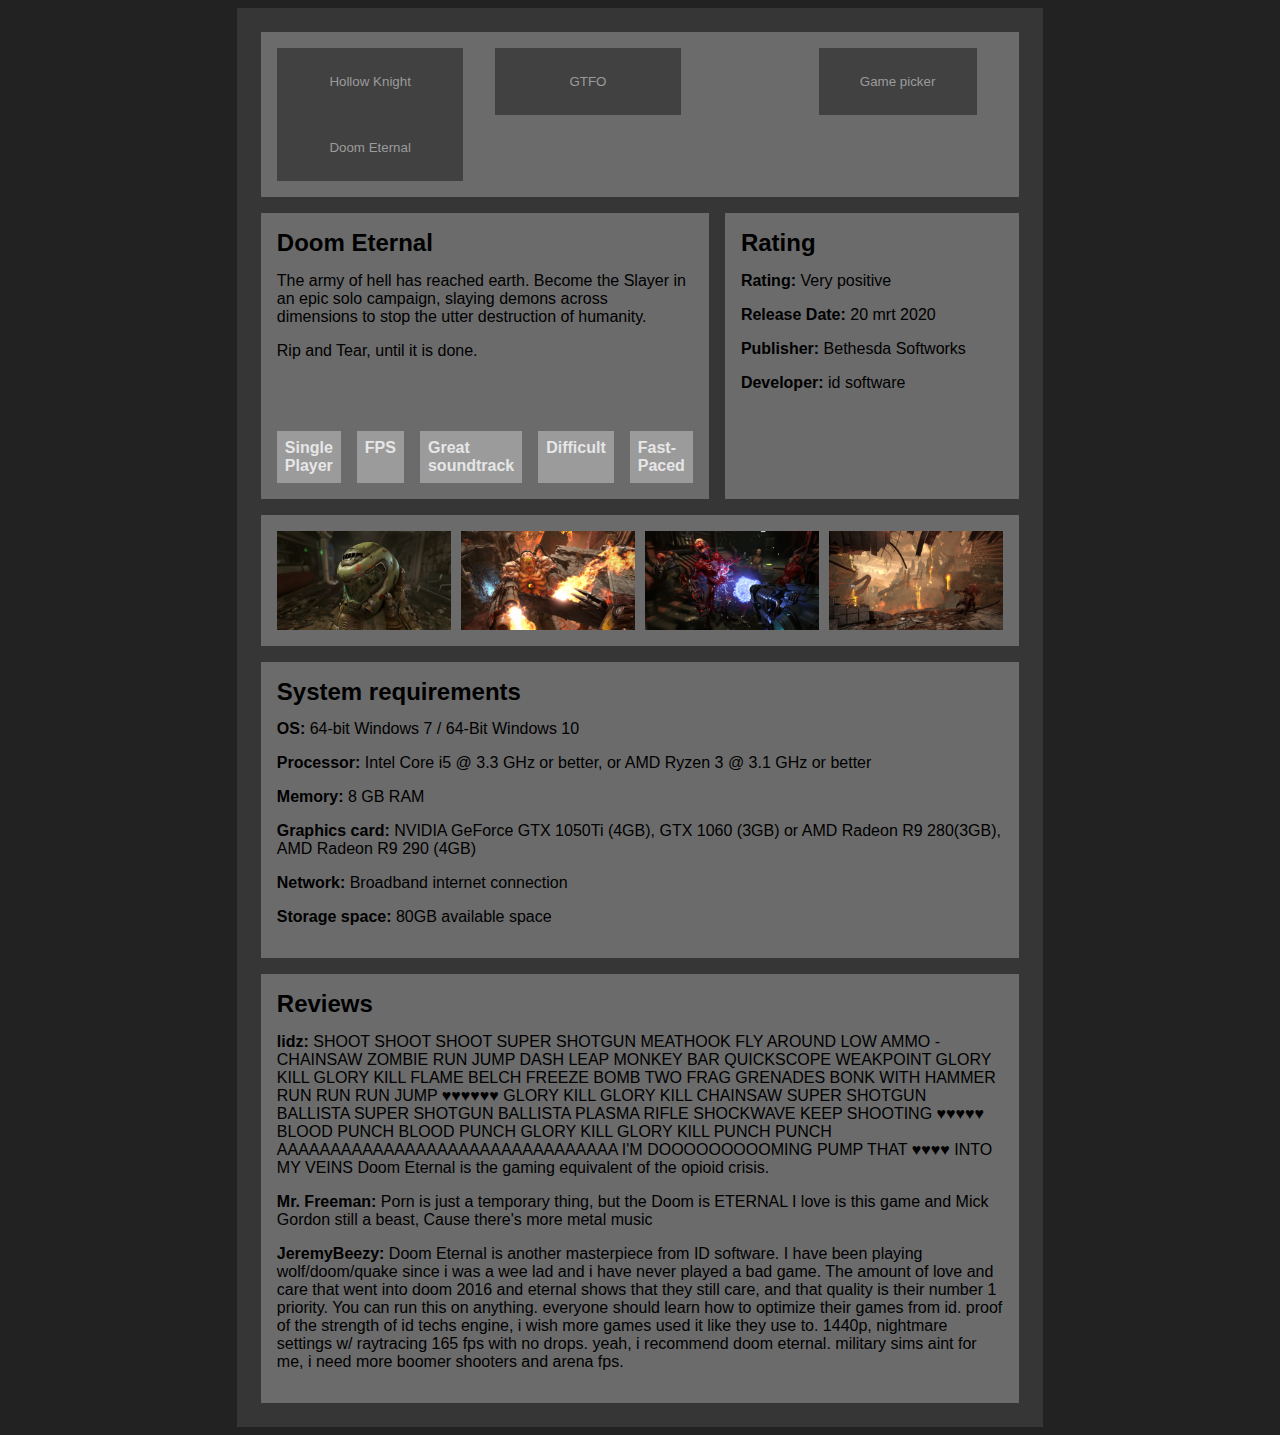
==== Doom.html @ 242e45b8 "game catalog af" ====
<!DOCTYPE html>
<html lang="en">
    <head>
        <meta charset="UTF-8">
        <title>Gamecatalog</title>
        <link rel="stylesheet" href="style.css">
    </head>
    <body>
        <main>
            <header>
                <div class="buttons">
                    <button onclick="window.location.replace('HollowKnight.html')">Hollow Knight</button>
                    <button onclick="window.location.replace('GTFO.html')">GTFO</button>
                    <button onclick="window.location.replace('Doom.html')">Doom Eternal</button>
                </div>
                <button id="gamePicker">Game picker</button>
            </header>
            <section id="info">
                <div id="beschrijving"> 	
                    <h2>Doom Eternal</h2>
                    <p>The army of hell has reached earth. Become the Slayer in an epic solo campaign, slaying demons across dimensions to stop the utter destruction of humanity.</p>
                    <p>Rip and Tear, until it is done.</p>
                    <div id="tags">
                        <p class="tag"><strong>Single Player</strong></p>
                        <p class="tag"><strong>FPS</strong></p>
                        <p class="tag"><strong>Great soundtrack</strong></p>
                        <p class="tag"><strong>Difficult</strong></p>
                        <p class="tag"><strong>Fast-Paced</strong></p>
                    </div>
                </div>
                <div id="rating">
                    <h2>Rating</h2>
                    <p><strong>Rating:</strong> Very positive</p>
                    <p><strong>Release Date:</strong> 20 mrt 2020</p>
                    <p><strong>Publisher:</strong> Bethesda Softworks</p>
                    <p><strong>Developer:</strong> id software</p>
                </div> 
            </section>                   
            <div id="screenshot">
                <img src="Doom_screenshots/helmet.jpg" alt="colloseum">
                <img src="Doom_screenshots/bigGuy.jpg" alt="godsAndNightmares">
                <img src="Doom_screenshots/plasmaGun.jpg" alt="greenpath">
                <img src="Doom_screenshots/hellWorld.jpg" alt="relicSeeker">
            </div>
            <div id="systemReq">
                <h2>System requirements</h2>
                <p><strong>OS:</strong> 64-bit Windows 7 / 64-Bit Windows 10</p>
                <p><strong>Processor:</strong> Intel Core i5 @ 3.3 GHz or better, or AMD Ryzen 3 @ 3.1 GHz or better</p>
                <p><strong>Memory:</strong> 8 GB RAM</p>
                <p><strong>Graphics card:</strong> NVIDIA GeForce GTX 1050Ti (4GB), GTX 1060 (3GB) or AMD Radeon R9 280(3GB), AMD Radeon R9 290 (4GB)</p>
                <p><strong>Network:</strong> Broadband internet connection</p>
                <p><strong>Storage space:</strong> 80GB available space</p>
            </div>
            <footer>
                <h2>Reviews</h2>
                <p><strong>lidz:</strong> SHOOT SHOOT SHOOT
                    SUPER SHOTGUN MEATHOOK FLY AROUND
                    LOW AMMO - CHAINSAW ZOMBIE
                    RUN JUMP DASH LEAP MONKEY BAR
                    QUICKSCOPE WEAKPOINT
                    GLORY KILL GLORY KILL
                    FLAME BELCH FREEZE BOMB TWO FRAG GRENADES BONK WITH HAMMER
                    RUN RUN RUN JUMP ♥♥♥♥♥♥
                    GLORY KILL GLORY KILL CHAINSAW
                    SUPER SHOTGUN BALLISTA SUPER SHOTGUN BALLISTA
                    PLASMA RIFLE SHOCKWAVE KEEP SHOOTING ♥♥♥♥♥
                    BLOOD PUNCH BLOOD PUNCH GLORY KILL GLORY KILL PUNCH PUNCH
                    AAAAAAAAAAAAAAAAAAAAAAAAAAAAAAAA I'M DOOOOOOOOOMING PUMP THAT ♥♥♥♥ INTO MY VEINS
                    
                    Doom Eternal is the gaming equivalent of the opioid crisis.</p>
                <p><strong>Mr. Freeman:</strong> Porn is just a temporary thing, but the Doom is ETERNAL
                    I love is this game and Mick Gordon still a beast,
                    Cause there's more metal music</p>
                <p><strong>JeremyBeezy:</strong> Doom Eternal is another masterpiece from ID software. I have been playing wolf/doom/quake since i was a wee lad and i have never played a bad game. The amount of love and care that went into doom 2016 and eternal shows that they still care, and that quality is their number 1 priority. You can run this on anything. everyone should learn how to optimize their games from id. proof of the strength of id techs engine, i wish more games used it like they use to. 1440p, nightmare settings w/ raytracing 165 fps with no drops. yeah, i recommend doom eternal. military sims aint for me, i need more boomer shooters and arena fps.</p>
            </footer>
        </main>
    </body>
</html>
---- style.css ----
body{
    background-color: rgb(34, 34, 34);
}

main{
    display: flex;
    padding: 1.5em;
    width: 60%;
    margin: auto;
    font-family: sans-serif ;
    background-color: rgb(54, 54, 54);
    flex-direction: column;
    row-gap: 1em;
}

header{
    display: flex;
    justify-content: space-between;
}

#info{
    display: flex;
    column-gap: 1em;
}

#beschrijving, #rating, #screenshot, #systemReq, footer, header{
    background-color: rgb(107, 107, 107);
    padding: 1em;
}

#beschrijving{
    flex: 3;
}

#rating{
    flex: 2;
}

#tags{
    display: flex;
    column-gap: 1em;
}

.tag{
    float: left;
    margin: 3.4rem 0 0;
    background-color: rgb(155, 155, 155);
    width: fit-content;
    padding: 0.5rem;
    color: rgb(230, 230, 230);
}

button{
    width: 14em;
    height: 5em;
    margin-right: 2em;
    border: 0;
    background-color: rgb(65, 65, 65);
    color: rgb(155, 155, 155);
}

#screenshot{
    display: flex;
    justify-content: space-between;
}

img{
    width: 24%;
}

h2{
    height: 23px    ;
    margin-top: 0;
}
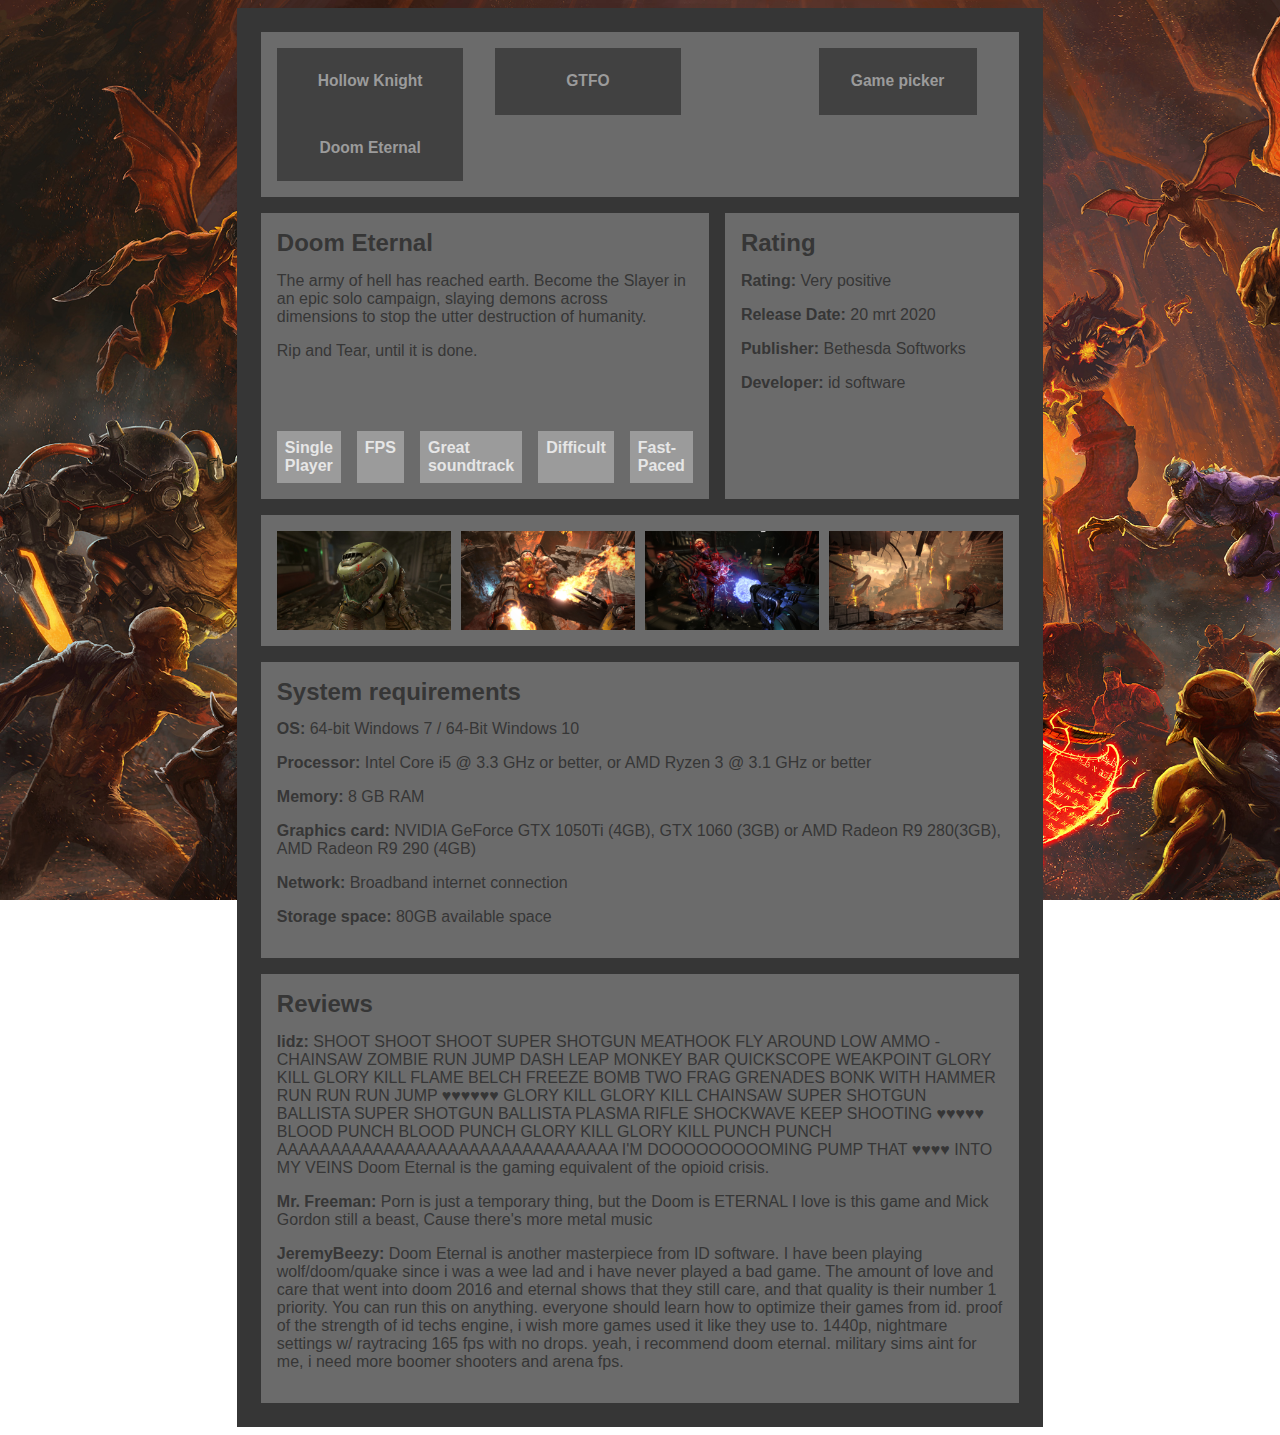
==== commit 98530fef: "final changes" ====
--- a/Doom.html
+++ b/Doom.html
@@ -5,17 +5,17 @@
         <title>Gamecatalog</title>
         <link rel="stylesheet" href="style.css">
     </head>
-    <body>
+    <body class="doom">
         <main>
             <header>
                 <div class="buttons">
-                    <button onclick="window.location.replace('HollowKnight.html')">Hollow Knight</button>
-                    <button onclick="window.location.replace('GTFO.html')">GTFO</button>
-                    <button onclick="window.location.replace('Doom.html')">Doom Eternal</button>
+                    <button onclick="window.location.replace('HollowKnight.html')"><strong><h3>Hollow Knight</h3></strong></button>
+                    <button onclick="window.location.replace('GTFO.html')"><strong><h3>GTFO</h3></strong></button>
+                    <button onclick="window.location.replace('Doom.html')"><strong><h3>Doom Eternal</h3></strong></button>
                 </div>
-                <button id="gamePicker">Game picker</button>
+                <button id="gamePicker"><strong><h3>Game picker</h3></strong></button>
             </header>
-            <section id="info">
+            <section id="info"> 
                 <div id="beschrijving"> 	
                     <h2>Doom Eternal</h2>
                     <p>The army of hell has reached earth. Become the Slayer in an epic solo campaign, slaying demons across dimensions to stop the utter destruction of humanity.</p>
--- a/style.css
+++ b/style.css
@@ -1,5 +1,20 @@
-body{
-    background-color: rgb(34, 34, 34);
+.hollowKnight{
+    background-image: url("HollowKnight_screenshots/background.jpg");
+    
+}
+
+.GTFO{
+    background-image: url("GTFO_screenshots/background.jpg");
+}
+
+.doom{
+    background-image: url("Doom_screenshots/Background.jpg");
+}
+
+.hollowKnight, .doom, .GTFO{
+    background-attachment: fixed;
+    background-repeat: no-repeat;
+    background-size: cover;
 }
 
 main{
@@ -11,6 +26,7 @@
     background-color: rgb(54, 54, 54);
     flex-direction: column;
     row-gap: 1em;
+    color: rgb(54, 54, 54);
 }
 
 header{
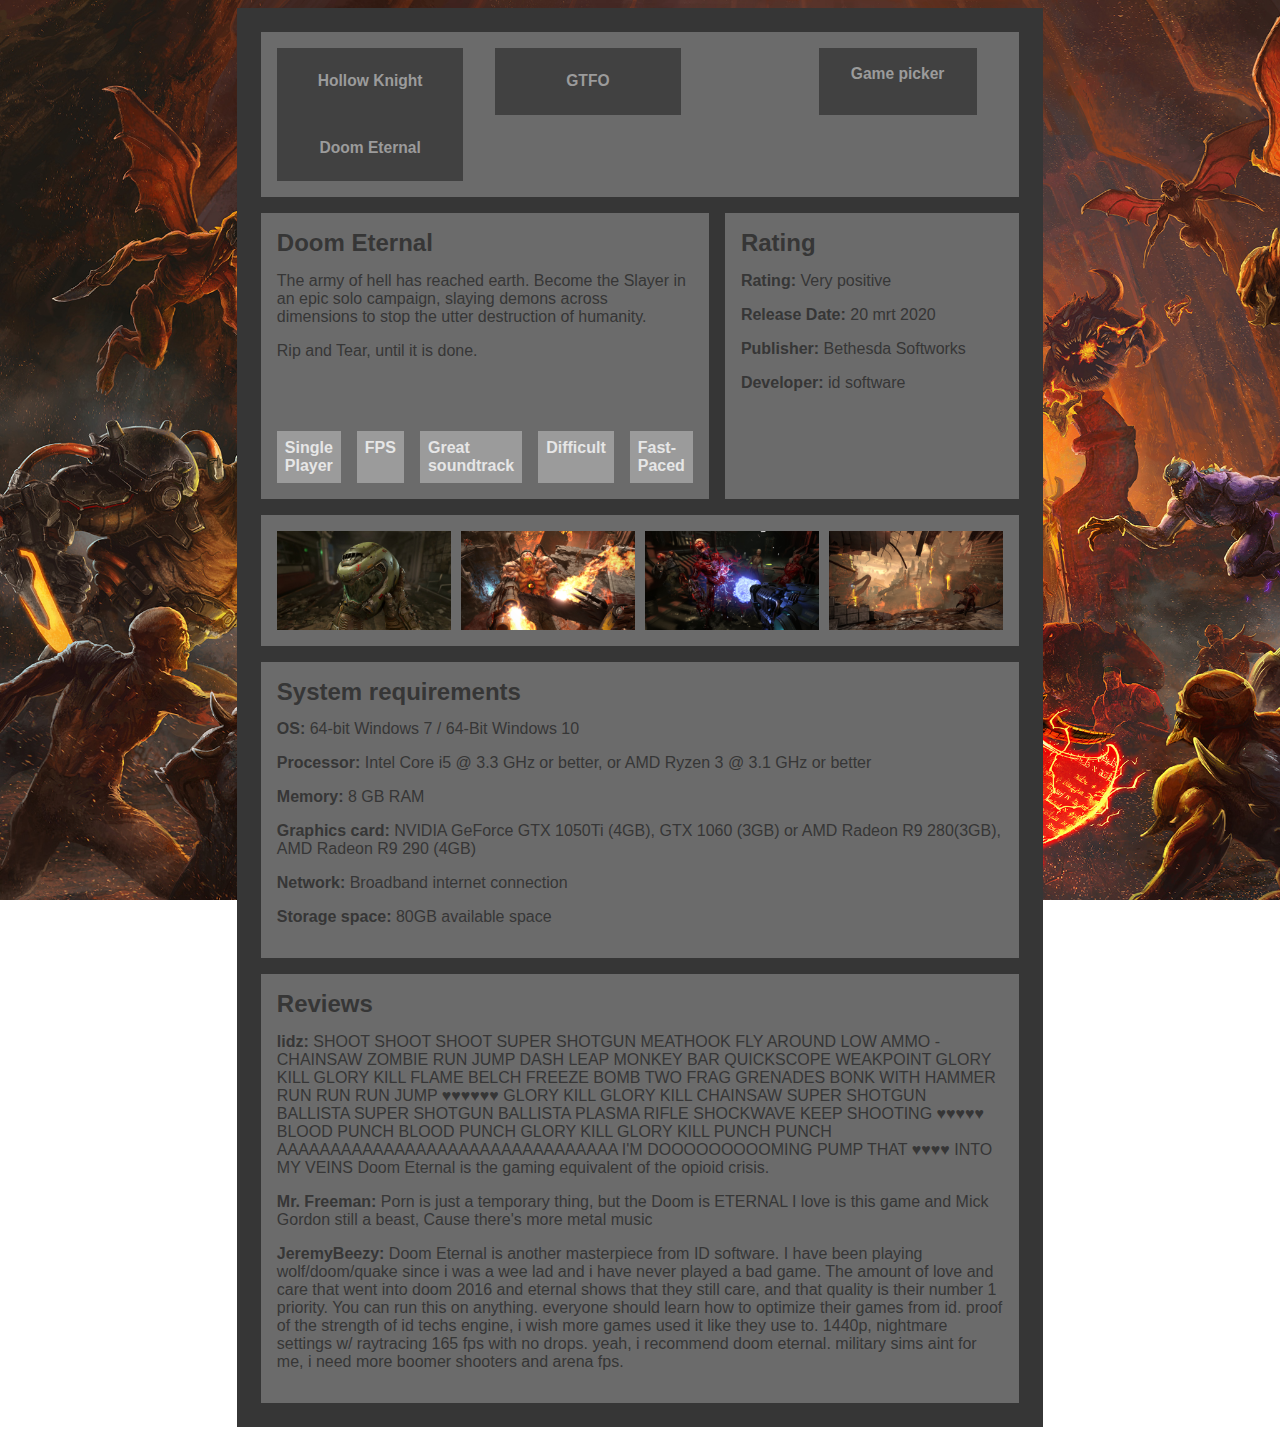
==== commit 2b93d8f6: "changes" ====
--- a/Doom.html
+++ b/Doom.html
@@ -32,7 +32,7 @@
                     <h2>Rating</h2>
                     <p><strong>Rating:</strong> Very positive</p>
                     <p><strong>Release Date:</strong> 20 mrt 2020</p>
-                    <p><strong>Publisher:</strong> Bethesda Softworks</p>
+                    <p ><strong>Publisher:</strong> Bethesda Softworks</p>
                     <p><strong>Developer:</strong> id software</p>
                 </div> 
             </section>                   
--- a/style.css
+++ b/style.css
@@ -17,7 +17,7 @@
     background-size: cover;
 }
 
-main{
+main, #body{
     display: flex;
     padding: 1.5em;
     width: 60%;
@@ -27,6 +27,10 @@
     flex-direction: column;
     row-gap: 1em;
     color: rgb(54, 54, 54);
+}
+
+#body{
+    color: white;
 }
 
 header{
@@ -87,4 +91,27 @@
 h2{
     height: 23px    ;
     margin-top: 0;
+}
+
+#gamePicker{
+    display: flex;
+    flex-direction: column;
+}
+
+.games{
+    display: flex;
+    flex-direction: column;
+    background-color: grey;
+    margin: auto;
+    margin-top: 1em;
+    padding: 1em;
+}
+
+.gameP{
+    width: fit-content;
+}
+
+.gameContainer{
+    display: flex;
+    justify-content: space-between;
 }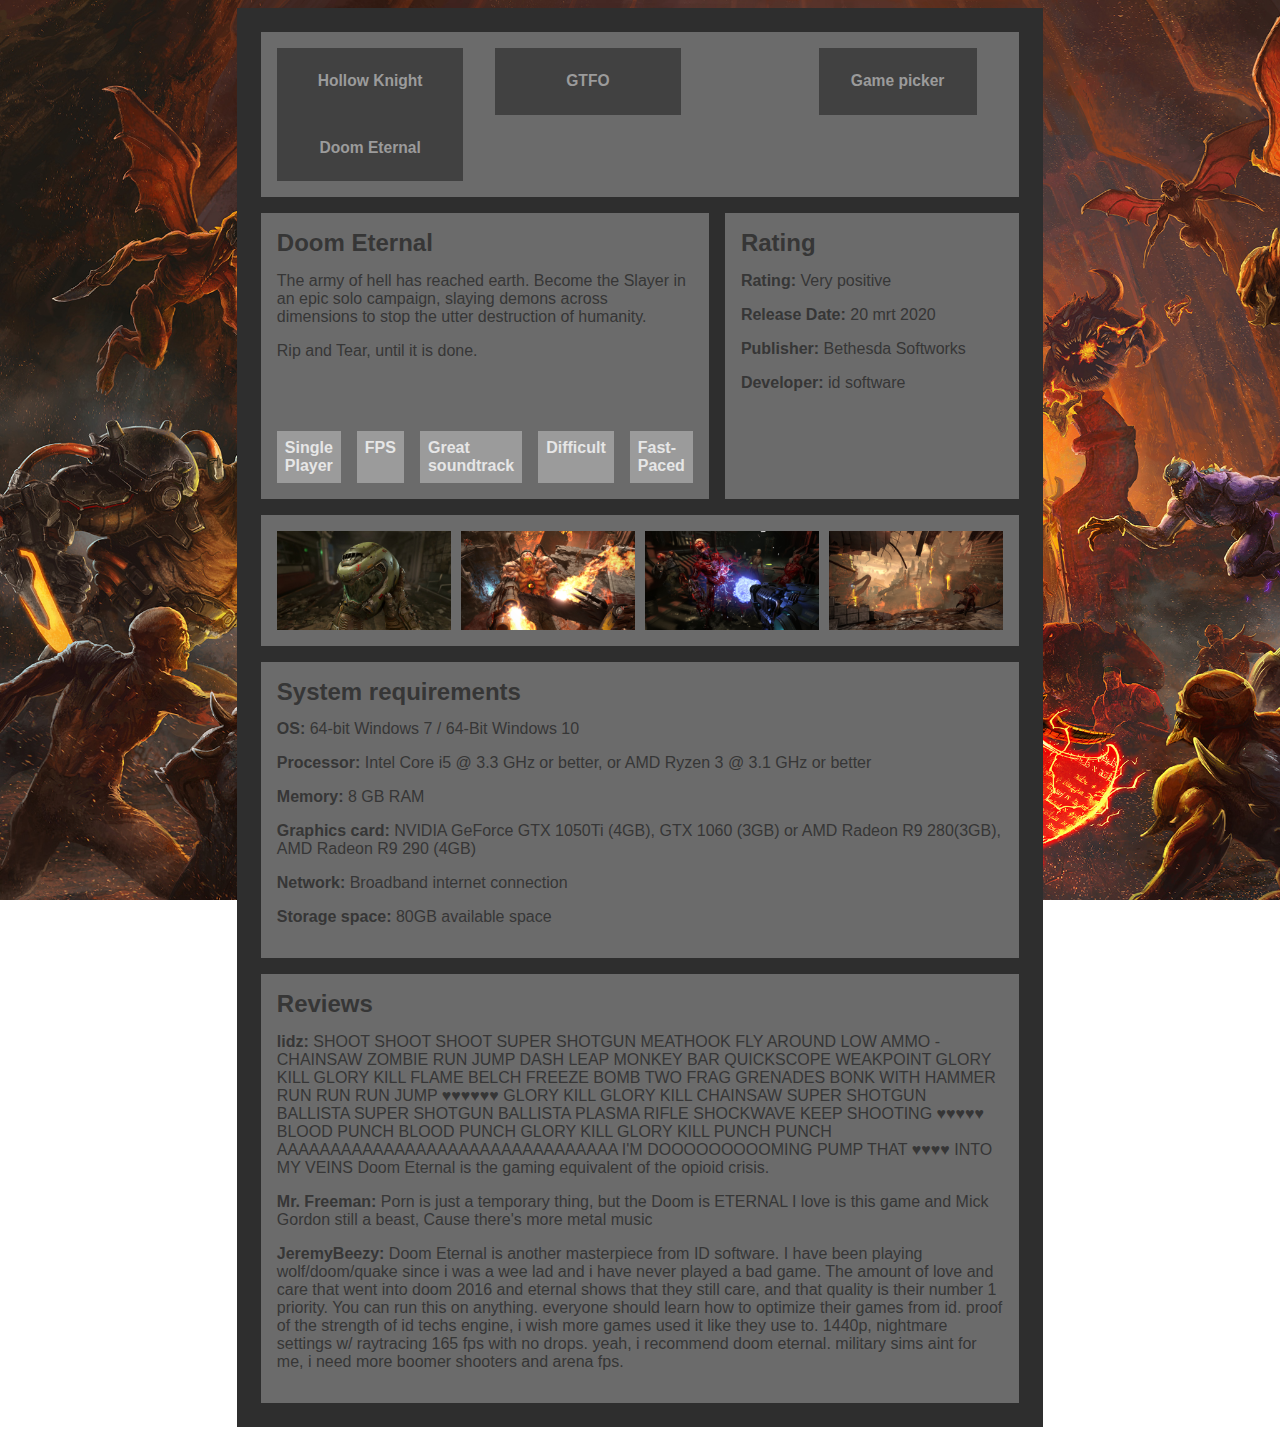
==== commit dcb8d546: "added buttons yay" ====
--- a/Doom.html
+++ b/Doom.html
@@ -13,7 +13,7 @@
                     <button onclick="window.location.replace('GTFO.html')"><strong><h3>GTFO</h3></strong></button>
                     <button onclick="window.location.replace('Doom.html')"><strong><h3>Doom Eternal</h3></strong></button>
                 </div>
-                <button id="gamePicker"><strong><h3>Game picker</h3></strong></button>
+                <button onclick="window.location.replace('gamePicker.html')"><strong><h3>Game picker</h3></strong></button>
             </header>
             <section id="info"> 
                 <div id="beschrijving"> 	
--- a/style.css
+++ b/style.css
@@ -23,7 +23,7 @@
     width: 60%;
     margin: auto;
     font-family: sans-serif ;
-    background-color: rgb(54, 54, 54);
+    background-color: rgb(46, 46, 46);
     flex-direction: column;
     row-gap: 1em;
     color: rgb(54, 54, 54);
@@ -102,9 +102,14 @@
     display: flex;
     flex-direction: column;
     background-color: grey;
-    margin: auto;
-    margin-top: 1em;
     padding: 1em;
+    flex-grow: 7;
+    max-width: 70%;
+}
+
+.addButton{
+    flex-grow: 1;
+    height: inherit;
 }
 
 .gameP{
@@ -114,4 +119,16 @@
 .gameContainer{
     display: flex;
     justify-content: space-between;
+}
+
+.gameListContainer{
+    display: flex;
+    margin: auto;
+    margin-top: 1em;
+    margin-bottom: 1em;
+}
+
+#bereken{
+    align-self: self-end;
+    margin: 0;
 }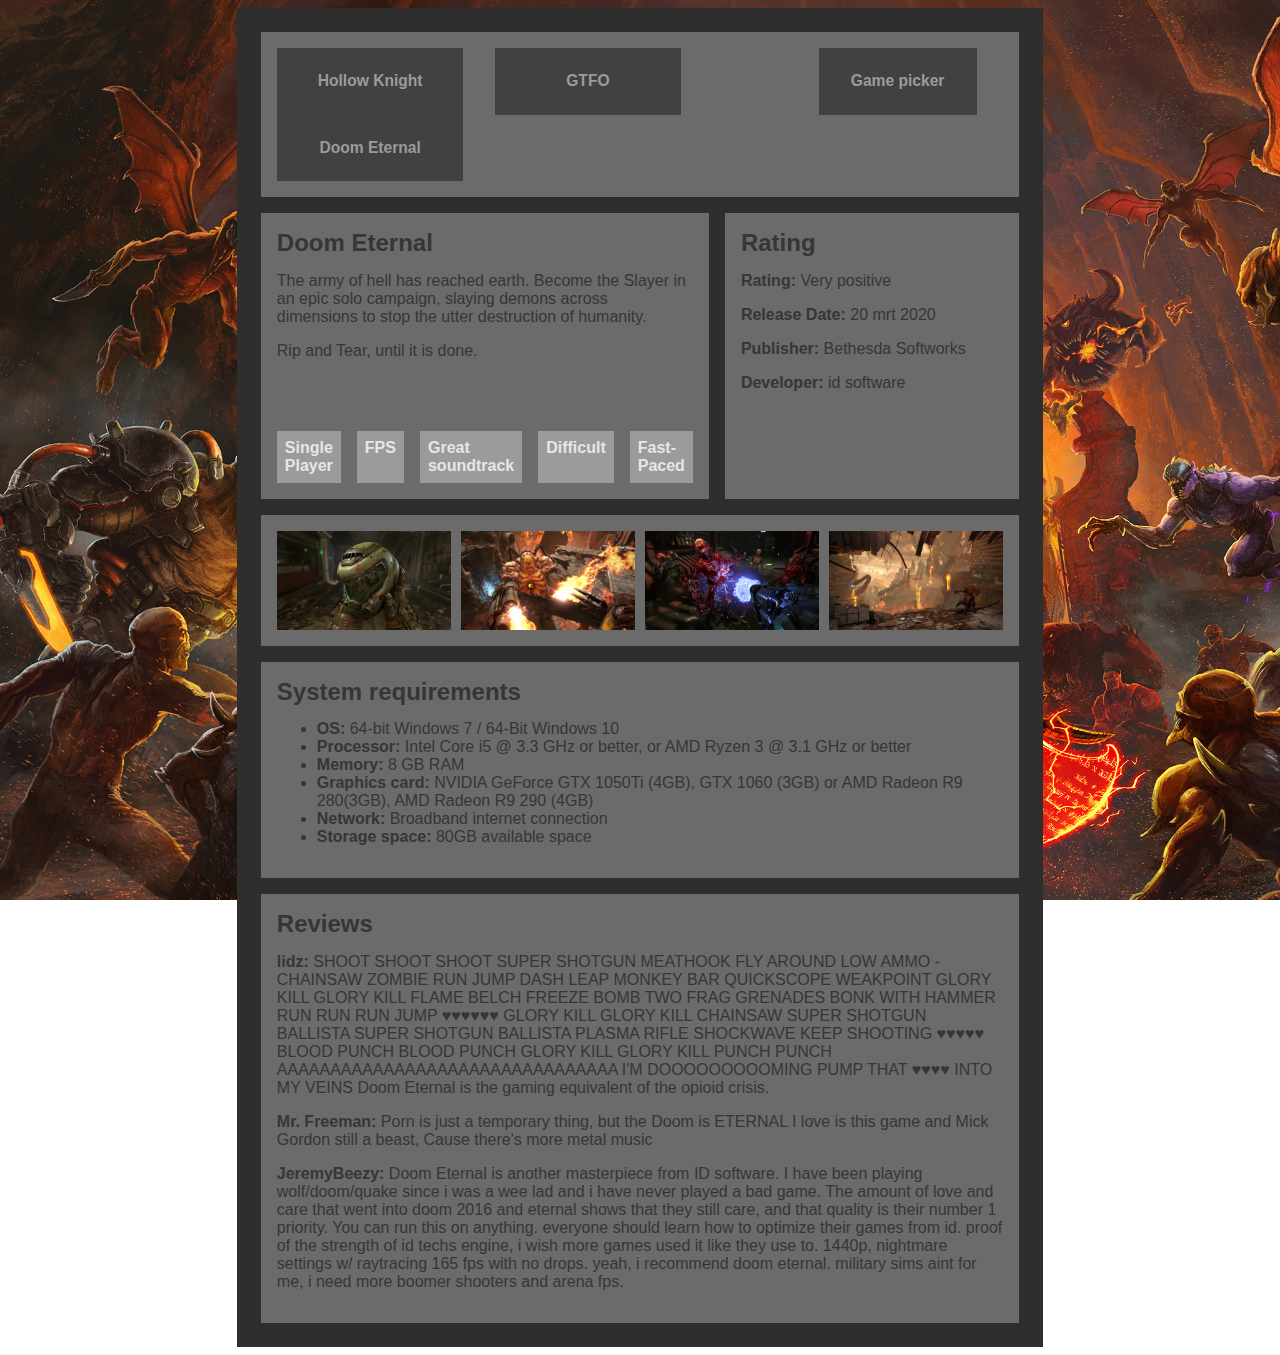
==== commit 51a0ce47: "nakijkfeedback toegepast" ====
--- a/Doom.html
+++ b/Doom.html
@@ -9,11 +9,11 @@
         <main>
             <header>
                 <div class="buttons">
-                    <button onclick="window.location.replace('HollowKnight.html')"><strong><h3>Hollow Knight</h3></strong></button>
-                    <button onclick="window.location.replace('GTFO.html')"><strong><h3>GTFO</h3></strong></button>
-                    <button onclick="window.location.replace('Doom.html')"><strong><h3>Doom Eternal</h3></strong></button>
+                    <button onclick="window.location.replace('HollowKnight.html')"><span id="bold"><h3>Hollow Knight</h3></span></button>
+                    <button onclick="window.location.replace('GTFO.html')"><span id="bold"><h3>GTFO</h3></span></button>
+                    <button onclick="window.location.replace('Doom.html')"><span id="bold"><h3>Doom Eternal</h3></span></button>
                 </div>
-                <button onclick="window.location.replace('gamePicker.html')"><strong><h3>Game picker</h3></strong></button>
+                <button onclick="window.location.replace('gamePicker.html')"><span id="bold"><h3>Game picker</h3></span></button>
             </header>
             <section id="info"> 
                 <div id="beschrijving"> 	
@@ -21,19 +21,19 @@
                     <p>The army of hell has reached earth. Become the Slayer in an epic solo campaign, slaying demons across dimensions to stop the utter destruction of humanity.</p>
                     <p>Rip and Tear, until it is done.</p>
                     <div id="tags">
-                        <p class="tag"><strong>Single Player</strong></p>
-                        <p class="tag"><strong>FPS</strong></p>
-                        <p class="tag"><strong>Great soundtrack</strong></p>
-                        <p class="tag"><strong>Difficult</strong></p>
-                        <p class="tag"><strong>Fast-Paced</strong></p>
+                        <p class="tag"><span id="bold">Single Player</span></p>
+                        <p class="tag"><span id="bold">FPS</span></p>
+                        <p class="tag"><span id="bold">Great soundtrack</span></p>
+                        <p class="tag"><span id="bold">Difficult</span></p>
+                        <p class="tag"><span id="bold">Fast-Paced</span></p>
                     </div>
                 </div>
                 <div id="rating">
                     <h2>Rating</h2>
-                    <p><strong>Rating:</strong> Very positive</p>
-                    <p><strong>Release Date:</strong> 20 mrt 2020</p>
-                    <p ><strong>Publisher:</strong> Bethesda Softworks</p>
-                    <p><strong>Developer:</strong> id software</p>
+                    <p><span id="bold">Rating:</span> Very positive</p>
+                    <p><span id="bold">Release Date:</span> 20 mrt 2020</p>
+                    <p ><span id="bold">Publisher:</span> Bethesda Softworks</p>
+                    <p><span id="bold">Developer:</span> id software</p>
                 </div> 
             </section>                   
             <div id="screenshot">
@@ -44,16 +44,18 @@
             </div>
             <div id="systemReq">
                 <h2>System requirements</h2>
-                <p><strong>OS:</strong> 64-bit Windows 7 / 64-Bit Windows 10</p>
-                <p><strong>Processor:</strong> Intel Core i5 @ 3.3 GHz or better, or AMD Ryzen 3 @ 3.1 GHz or better</p>
-                <p><strong>Memory:</strong> 8 GB RAM</p>
-                <p><strong>Graphics card:</strong> NVIDIA GeForce GTX 1050Ti (4GB), GTX 1060 (3GB) or AMD Radeon R9 280(3GB), AMD Radeon R9 290 (4GB)</p>
-                <p><strong>Network:</strong> Broadband internet connection</p>
-                <p><strong>Storage space:</strong> 80GB available space</p>
+                <ul>
+                    <li><span id="bold">OS:</span> 64-bit Windows 7 / 64-Bit Windows 10</li>
+                    <li><span id="bold">Processor:</span> Intel Core i5 @ 3.3 GHz or better, or AMD Ryzen 3 @ 3.1 GHz or better</li>
+                    <li><span id="bold">Memory:</span> 8 GB RAM</li>
+                    <li><span id="bold">Graphics card:</span> NVIDIA GeForce GTX 1050Ti (4GB), GTX 1060 (3GB) or AMD Radeon R9 280(3GB), AMD Radeon R9 290 (4GB)</li>
+                    <li><span id="bold">Network:</span> Broadband internet connection</li>
+                    <li><span id="bold">Storage space:</span> 80GB available space</li>
+                </ul>
             </div>
             <footer>
                 <h2>Reviews</h2>
-                <p><strong>lidz:</strong> SHOOT SHOOT SHOOT
+                <p><span id="bold">lidz:</span> SHOOT SHOOT SHOOT
                     SUPER SHOTGUN MEATHOOK FLY AROUND
                     LOW AMMO - CHAINSAW ZOMBIE
                     RUN JUMP DASH LEAP MONKEY BAR
@@ -68,10 +70,10 @@
                     AAAAAAAAAAAAAAAAAAAAAAAAAAAAAAAA I'M DOOOOOOOOOMING PUMP THAT ♥♥♥♥ INTO MY VEINS
                     
                     Doom Eternal is the gaming equivalent of the opioid crisis.</p>
-                <p><strong>Mr. Freeman:</strong> Porn is just a temporary thing, but the Doom is ETERNAL
+                <p><span id="bold">Mr. Freeman:</span> Porn is just a temporary thing, but the Doom is ETERNAL
                     I love is this game and Mick Gordon still a beast,
                     Cause there's more metal music</p>
-                <p><strong>JeremyBeezy:</strong> Doom Eternal is another masterpiece from ID software. I have been playing wolf/doom/quake since i was a wee lad and i have never played a bad game. The amount of love and care that went into doom 2016 and eternal shows that they still care, and that quality is their number 1 priority. You can run this on anything. everyone should learn how to optimize their games from id. proof of the strength of id techs engine, i wish more games used it like they use to. 1440p, nightmare settings w/ raytracing 165 fps with no drops. yeah, i recommend doom eternal. military sims aint for me, i need more boomer shooters and arena fps.</p>
+                <p><span id="bold">JeremyBeezy:</span> Doom Eternal is another masterpiece from ID software. I have been playing wolf/doom/quake since i was a wee lad and i have never played a bad game. The amount of love and care that went into doom 2016 and eternal shows that they still care, and that quality is their number 1 priority. You can run this on anything. everyone should learn how to optimize their games from id. proof of the strength of id techs engine, i wish more games used it like they use to. 1440p, nightmare settings w/ raytracing 165 fps with no drops. yeah, i recommend doom eternal. military sims aint for me, i need more boomer shooters and arena fps.</p>
             </footer>
         </main>
     </body>
--- a/style.css
+++ b/style.css
@@ -93,7 +93,7 @@
     margin-top: 0;
 }
 
-#gamePicker{
+#gamePicker, #basket{
     display: flex;
     flex-direction: column;
 }
@@ -107,13 +107,14 @@
     max-width: 70%;
 }
 
-.addButton{
+.addRemoveButton{
     flex-grow: 1;
     height: inherit;
 }
 
 .gameP{
     width: fit-content;
+    color: black;
 }
 
 .gameContainer{
@@ -128,7 +129,33 @@
     margin-bottom: 1em;
 }
 
-#bereken{
+#bereken, #submit{
     align-self: self-end;
     margin: 0;
+}
+
+#filterDiv{
+    background-color: grey;
+    display: flex;
+    padding: 1em;
+    margin-top: 1em;
+    justify-content: space-between;
+}
+
+.basketDiv{
+    display: flex;
+    margin-top: 1em;
+}
+
+#totalPrice{
+    margin-top: 1em;
+    padding: 1em;
+    display: flex;
+    justify-content: space-between;
+    color: black;
+    background-color: grey;
+}
+
+#bold{
+    font-weight: bold;
 }